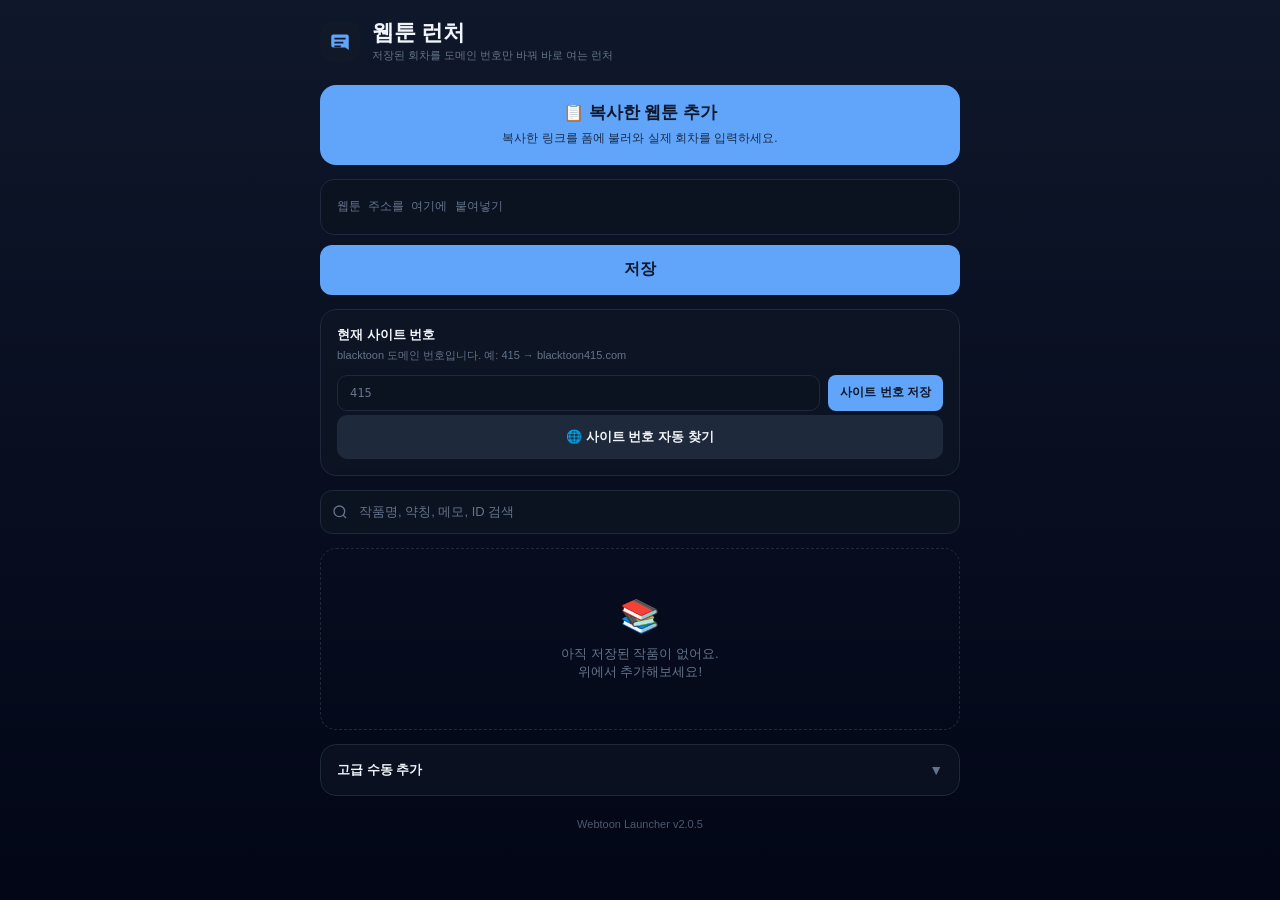
==== index.html @ 91437ad8 "Fix list to show displayEpisode instead of episodeId Co-authored-by: Cursor <cursoragent@cursor.com>" ====
<!doctype html>
<html lang="ko">
<head>
  <meta charset="utf-8" />
  <meta name="viewport" content="width=device-width, initial-scale=1, viewport-fit=cover" />
  <meta name="theme-color" content="#0f172a" />
  <meta name="apple-mobile-web-app-capable" content="yes" />
  <meta name="apple-mobile-web-app-status-bar-style" content="black-translucent" />
  <meta name="apple-mobile-web-app-title" content="웹툰 런처" />
  <title>웹툰 런처</title>
  <link rel="manifest" href="manifest.json" />
  <link rel="icon" href="icons/icon.svg" type="image/svg+xml" />
  <link rel="apple-touch-icon" href="icons/icon.svg" />
  <link rel="stylesheet" href="css/style.css" />
</head>
<body>
<div id="toasts"></div>
<div id="updateBanner" class="update-banner" hidden>
  <span>새 버전이 있어요.</span>
  <button type="button" class="update-banner-btn" onclick="handleApplyUpdate()">업데이트</button>
</div>
<div class="wrap">

  <!-- Header -->
  <div class="header">
    <div class="header-icon">
      <svg xmlns="http://www.w3.org/2000/svg" viewBox="0 0 512 512">
        <rect width="512" height="512" rx="110" fill="#111827"/>
        <path d="M132 120h248a36 36 0 0 1 36 36v244l-64-42H132a36 36 0 0 1-36-36V156a36 36 0 0 1 36-36z" fill="#60a5fa"/>
        <path d="M154 180h204v32H154zm0 70h164v32H154zm0 70h116v32H154z" fill="#0f172a"/>
      </svg>
    </div>
    <div>
      <h1>웹툰 런처</h1>
      <p>저장된 회차를 도메인 번호만 바꿔 바로 여는 런처</p>
    </div>
  </div>

  <!-- Clipboard import (optional auto) -->
  <button type="button" class="clipboard-import-btn" onclick="handleClipboardImport()">
    <span class="clipboard-import-label">📋 복사한 웹툰 추가</span>
    <span class="clipboard-import-desc">복사한 링크를 폼에 불러와 실제 회차를 입력하세요.</span>
  </button>

  <!-- Paste import (primary for iPhone Safari) -->
  <div class="paste-import">
    <input
      id="pasteUrl"
      class="paste-import-input mono"
      type="url"
      inputmode="url"
      autocapitalize="off"
      autocorrect="off"
      spellcheck="false"
      placeholder="웹툰 주소를 여기에 붙여넣기"
    />
    <button type="button" class="paste-import-btn btn-primary" onclick="handlePasteSave()">저장</button>
  </div>

  <!-- Site number setting -->
  <div class="card">
    <div class="card-title">현재 사이트 번호</div>
    <div class="card-desc">blacktoon 도메인 번호입니다. 예: 415 → blacktoon415.com</div>
    <div class="split">
      <input id="siteNumber" class="mono" inputmode="numeric" placeholder="415" />
      <button class="btn-primary btn-sm" onclick="handleSaveSiteNumber()" style="flex-shrink:0;">사이트 번호 저장</button>
    </div>
    <div class="site-actions">
      <button type="button" id="autoFindBtn" class="btn-auto-find" onclick="handleAutoFindSiteNumber()">🌐 사이트 번호 자동 찾기</button>
    </div>
  </div>

  <!-- Search -->
  <div class="search-wrap">
    <svg viewBox="0 0 24 24" fill="none" stroke="currentColor" stroke-width="2"><circle cx="11" cy="11" r="8"/><line x1="21" y1="21" x2="16.65" y2="16.65"/></svg>
    <input id="search" placeholder="작품명, 약칭, 메모, ID 검색" oninput="render()" />
  </div>

  <!-- Saved works list -->
  <div id="list"></div>

  <!-- Advanced / manual section -->
  <div class="card">
    <div class="section-title-row" onclick="toggleAdvanced()">
      <div class="card-title" style="margin-bottom:0">고급 수동 추가</div>
      <span id="advancedArrow" style="color:var(--muted);font-size:14px;">▼</span>
    </div>
    <div class="advanced-content" id="advancedContent">
      <div style="display:flex;flex-direction:column;gap:14px;margin-top:12px;">
        <!-- Manual add / edit form -->
        <div id="formCard">
          <div class="card-title" id="formTitle" style="margin-bottom:8px">
            <svg width="14" height="14" viewBox="0 0 24 24" fill="none" stroke="currentColor" stroke-width="2" style="color:var(--accent)"><circle cx="12" cy="12" r="10"/><line x1="12" y1="8" x2="12" y2="16"/><line x1="8" y1="12" x2="16" y2="12"/></svg>
            새 작품 추가
          </div>
          <div style="display:flex;flex-direction:column;gap:12px;">
            <div class="field">
              <label>웹툰 URL 붙여넣기</label>
              <div class="split">
                <input id="urlInput" class="mono" placeholder="https://blacktoon415.com/webtoons/17731/1621901.html" />
                <button class="btn-secondary btn-sm" onclick="handleParseUrl()" style="flex-shrink:0;white-space:nowrap;">분석</button>
              </div>
            </div>
            <div class="row2">
              <div class="field"><label>작품명</label><input id="fTitle" placeholder="예: 화산귀환" /></div>
              <div class="field"><label>약칭 (2~4글자)</label><input id="fNickname" maxlength="4" placeholder="예: 화귀" /></div>
            </div>
            <div class="row2">
              <div class="field"><label>카테고리</label><input id="fCategory" class="mono" placeholder="webtoons" /></div>
              <div class="field"><label>도메인</label><input id="fDomain" class="mono" placeholder="blacktoon415.com" /></div>
            </div>
            <div class="row2">
              <div class="field"><label>작품 ID</label><input id="fWorkId" class="mono" placeholder="17731" /></div>
              <div class="field"><label>회차 ID</label><input id="fEpisodeId" class="mono" placeholder="1621901" /></div>
            </div>
            <div class="field">
              <label>실제 회차</label>
              <input id="fDisplayEpisode" placeholder="예: 82화" />
            </div>
            <div class="field"><label>메모</label><textarea id="fMemo" placeholder="예: 메모"></textarea></div>
            <div class="btn-row">
              <button class="btn-primary" id="saveBtn" onclick="handleSave()">저장</button>
              <button class="btn-ghost" onclick="resetForm()">초기화</button>
            </div>
          </div>
        </div>

        <!-- Tools -->
        <div class="tools">
          <div class="card" style="padding:12px;">
            <div class="card-title">새 도메인 일괄 적용</div>
            <div class="split">
              <input id="bulkDomain" class="mono" placeholder="blacktoon415.com" />
              <button class="btn-primary btn-sm" onclick="handleBulkDomain()" style="flex-shrink:0;">적용</button>
            </div>
          </div>
          <div class="card" style="padding:12px;">
            <div class="card-title">데이터 관리</div>
            <div class="btn-row">
              <button class="btn-secondary btn-sm" onclick="handleBackup()">JSON 백업</button>
              <button class="btn-secondary btn-sm btn-file">
                복원
                <input type="file" accept="application/json" onchange="handleRestore(event)" />
              </button>
              <button class="btn-danger btn-sm" onclick="handleClearAll()">전체 삭제</button>
            </div>
          </div>
        </div>

        <!-- iPhone shortcut -->
        <div>
          <div class="section-title-row" onclick="toggleShortcut()">
            <div class="card-title" style="margin-bottom:0">iPhone 단축어로 자동 저장</div>
            <span id="shortcutArrow" style="color:var(--muted);font-size:14px;">▼</span>
          </div>
          <div style="font-size:11px;color:var(--muted);margin-top:3px;">Safari 공유 버튼 한 번으로 현재 회차를 자동 기록</div>
          <div class="shortcut-content" id="shortcutContent">
            <div style="margin-top:12px;font-size:12px;color:var(--muted);display:flex;flex-direction:column;gap:8px;">
              <div class="code-block" id="shortcutUrl">로딩 중...</div>
              <div class="info-box">기존 작품이면 회차만 업데이트되고, 신규 작품은 webtoons-작품ID로 자동 저장됩니다.</div>
              <button class="btn-secondary btn-sm" style="align-self:flex-start;" onclick="copyShortcutUrl()">단축어 URL 복사</button>
            </div>
          </div>
        </div>
      </div>
    </div>
  </div>

  <footer class="app-footer">Webtoon Launcher v2.0.5</footer>

</div><!-- /wrap -->

<script type="module" src="js/app.js"></script>
</body>
</html>
---- css/style.css ----
:root {
  --bg: #0f172a;
  --bg2: #020617;
  --card: #111827;
  --card2: rgba(17,24,39,0.5);
  --border: #1e293b;
  --muted: #64748b;
  --text: #f1f5f9;
  --accent: #60a5fa;
  --accent-dim: rgba(96,165,250,0.15);
  --accent-border: rgba(96,165,250,0.25);
  --input: #0b1220;
  --ok: #34d399;
  --ok-bg: rgba(6,78,59,0.4);
  --ok-border: rgba(52,211,153,0.3);
  --info-bg: rgba(23,37,84,0.4);
  --info-border: rgba(96,165,250,0.3);
  --danger: #fb7185;
  --danger-bg: rgba(136,19,55,0.15);
}
* { box-sizing: border-box; margin: 0; padding: 0; }

body {
  background: linear-gradient(180deg, var(--bg) 0%, var(--bg2) 100%);
  color: var(--text);
  font-family: -apple-system, BlinkMacSystemFont, "Segoe UI", sans-serif;
  min-height: 100vh;
  padding: calc(env(safe-area-inset-top) + 16px) 16px calc(env(safe-area-inset-bottom) + 32px);
}

.wrap { max-width: 640px; margin: 0 auto; display: flex; flex-direction: column; gap: 14px; }

/* Header */
.header { display: flex; align-items: center; gap: 12px; padding: 4px 0 8px; }
.header-icon {
  width: 40px; height: 40px; border-radius: 12px; background: #111827;
  display: flex; align-items: center; justify-content: center; flex-shrink: 0;
}
.header-icon svg { width: 28px; height: 28px; }
.header h1 { font-size: 22px; font-weight: 700; letter-spacing: -0.3px; line-height: 1.2; }
.header p { font-size: 11px; color: var(--muted); margin-top: 2px; }

/* Clipboard import */
.clipboard-import-btn {
  width: 100%;
  min-height: 72px;
  padding: 18px 20px;
  border-radius: 16px;
  background: var(--accent);
  color: #0f172a;
  border: none;
  display: flex;
  flex-direction: column;
  align-items: center;
  justify-content: center;
  gap: 6px;
  cursor: pointer;
  -webkit-tap-highlight-color: transparent;
  transition: opacity .15s;
}
.clipboard-import-btn:active { opacity: 0.8; }
.clipboard-import-label { font-size: 17px; font-weight: 700; line-height: 1.2; }
.clipboard-import-desc { font-size: 12px; font-weight: 500; opacity: 0.85; text-align: center; line-height: 1.4; }

/* Paste import (iPhone-friendly) */
.paste-import {
  display: flex;
  flex-direction: column;
  gap: 10px;
}
.paste-import-input {
  min-height: 56px;
  font-size: 15px;
  padding: 14px 16px;
  border-radius: 14px;
  line-height: 1.35;
}
.paste-import-btn {
  min-height: 50px;
  font-size: 16px;
  font-weight: 700;
  border-radius: 12px;
}

/* Advanced collapsible */
.advanced-content { display: none; padding-top: 4px; }
.advanced-content.open { display: block; }

/* Card */
.card {
  background: var(--card2);
  border: 1px solid var(--border);
  border-radius: 16px;
  padding: 16px;
  backdrop-filter: blur(4px);
}
.card-title { font-size: 13px; font-weight: 600; margin-bottom: 4px; display: flex; align-items: center; gap: 6px; }
.card-desc { font-size: 11px; color: var(--muted); margin-bottom: 12px; }

/* Inputs */
input, textarea, select {
  background: var(--input);
  border: 1px solid var(--border);
  border-radius: 10px;
  color: var(--text);
  font-size: 13px;
  padding: 10px 12px;
  width: 100%;
  outline: none;
  font-family: inherit;
  -webkit-appearance: none;
}
input:focus, textarea:focus { border-color: var(--accent); }
input::placeholder, textarea::placeholder { color: var(--muted); }
input.mono { font-family: ui-monospace, monospace; font-size: 12px; }
textarea { min-height: 72px; resize: vertical; }

.field { display: flex; flex-direction: column; gap: 5px; }
.field label { font-size: 11px; color: var(--muted); font-weight: 500; }
.row2 { display: grid; grid-template-columns: 1fr 1fr; gap: 10px; }
.split { display: flex; gap: 8px; }
.split input { flex: 1; }

/* Buttons */
button {
  border: none; border-radius: 10px; cursor: pointer;
  font-family: inherit; font-size: 13px; font-weight: 500;
  display: inline-flex; align-items: center; justify-content: center; gap: 6px;
  transition: opacity .15s, background .15s;
  -webkit-tap-highlight-color: transparent;
}
button:active { opacity: 0.75; }
.btn-primary { background: var(--accent); color: #0f172a; font-weight: 700; padding: 11px 20px; }
.btn-secondary { background: #1e293b; color: var(--text); padding: 10px 14px; border: 1px solid var(--border); }
.btn-ghost { background: transparent; color: var(--muted); padding: 10px 14px; }
.btn-ghost:hover { color: var(--text); }
.btn-danger { background: transparent; color: var(--danger); padding: 10px 14px; }
.btn-sm { padding: 7px 12px; font-size: 12px; border-radius: 8px; }
.btn-file { position: relative; overflow: hidden; }
.btn-file input[type=file] { position: absolute; inset: 0; opacity: 0; cursor: pointer; width: 100%; height: 100%; }

/* Launch buttons (form/tools) */
.launch-grid { display: grid; grid-template-columns: 1fr 1.3fr 1fr; gap: 8px; margin: 10px 0 6px; }
.launch-btn {
  height: 52px; border-radius: 12px; flex-direction: column; gap: 2px;
  font-size: 11px; font-weight: 500; border: 1px solid var(--border);
}
.launch-btn.current { background: var(--accent); color: #0f172a; border-color: var(--accent); font-weight: 700; }
.launch-btn.side { background: rgba(17,24,39,0.7); color: var(--muted); }
.launch-btn.side:disabled { opacity: 0.3; cursor: not-allowed; }
.launch-icon { font-size: 16px; }

/* Compact bookmark list */
#list { display: flex; flex-direction: column; gap: 6px; }

.bm-row {
  display: flex;
  align-items: center;
  gap: 8px;
  min-height: 48px;
  padding: 2px 8px 2px 2px;
  background: var(--card);
  border: 1px solid var(--border);
  border-radius: 12px;
  transition: border-color .15s;
}
.bm-row:active { border-color: rgba(96,165,250,0.35); }

.bm-badge {
  width: 44px;
  height: 44px;
  border-radius: 10px;
  flex-shrink: 0;
  display: flex;
  align-items: center;
  justify-content: center;
  font-size: 17px;
  font-weight: 700;
  color: #fff;
  text-transform: uppercase;
}

.bm-info {
  flex: 1;
  min-width: 0;
  display: flex;
  flex-direction: column;
  gap: 1px;
}
.bm-title {
  font-size: 14px;
  font-weight: 600;
  white-space: nowrap;
  overflow: hidden;
  text-overflow: ellipsis;
  line-height: 1.25;
}
.bm-ep {
  font-size: 11px;
  color: var(--muted);
  line-height: 1.2;
  background: none;
  border: none;
  padding: 0;
  margin: 0;
  text-align: left;
  font-family: inherit;
  width: 100%;
  white-space: nowrap;
  overflow: hidden;
  text-overflow: ellipsis;
}
.bm-ep-tap { cursor: pointer; -webkit-tap-highlight-color: transparent; }
.bm-ep-tap:active { color: var(--accent); }
.bm-ep-empty { font-style: italic; opacity: 0.85; }

.bm-open {
  flex-shrink: 0;
  height: 34px;
  padding: 0 10px;
  border-radius: 8px;
  background: var(--accent);
  color: #0f172a;
  font-size: 11px;
  font-weight: 700;
  border: none;
  white-space: nowrap;
}

.bm-site-plus {
  flex-shrink: 0;
  height: 34px;
  padding: 0 8px;
  border-radius: 8px;
  background: rgba(17,24,39,0.85);
  color: var(--muted);
  font-size: 10px;
  font-weight: 600;
  border: 1px solid var(--border);
  white-space: nowrap;
}

.bm-icons {
  display: flex;
  align-items: center;
  gap: 2px;
  flex-shrink: 0;
}
.bm-icon {
  background: transparent;
  border: none;
  padding: 4px;
  border-radius: 6px;
  color: var(--muted);
  font-size: 14px;
  line-height: 1;
  min-width: 28px;
  min-height: 28px;
}
.bm-icon.active { color: #fbbf24; }
.bm-icon.del:active { color: var(--danger); }

/* Site settings */
.site-actions { display: flex; flex-direction: column; gap: 8px; margin-top: 4px; }
.btn-auto-find {
  width: 100%;
  min-height: 44px;
  background: #1e293b;
  color: var(--text);
  border: 1px solid var(--border);
  border-radius: 10px;
  font-size: 13px;
  font-weight: 600;
}
.btn-auto-find:disabled { opacity: 0.6; cursor: wait; }

/* App footer & update banner */
.app-footer {
  text-align: center;
  font-size: 11px;
  color: var(--muted);
  padding: 8px 0 4px;
  opacity: 0.75;
}

.update-banner {
  position: fixed;
  left: 50%;
  bottom: calc(env(safe-area-inset-bottom) + 12px);
  transform: translateX(-50%);
  z-index: 998;
  display: flex;
  align-items: center;
  gap: 10px;
  padding: 10px 14px;
  border-radius: 12px;
  background: var(--info-bg);
  border: 1px solid var(--info-border);
  color: #93c5fd;
  font-size: 13px;
  font-weight: 500;
  box-shadow: 0 4px 24px rgba(0, 0, 0, 0.45);
  backdrop-filter: blur(8px);
  max-width: calc(100% - 32px);
  width: max-content;
}
.update-banner[hidden] { display: none !important; }
.update-banner-btn {
  flex-shrink: 0;
  height: 32px;
  padding: 0 12px;
  border-radius: 8px;
  background: var(--accent);
  color: #0f172a;
  font-size: 12px;
  font-weight: 700;
  border: none;
}

/* Legacy card styles (tools/form) */
.bm-card {
  background: var(--card);
  border: 1px solid var(--border);
  border-radius: 16px;
  padding: 14px;
}
.bm-memo { font-size: 12px; color: rgba(241,245,249,0.8); background: rgba(255,255,255,0.04); border: 1px solid rgba(255,255,255,0.07); border-radius: 8px; padding: 8px 10px; word-break: break-word; white-space: pre-wrap; }

/* Search */
.search-wrap { position: relative; }
.search-wrap svg { position: absolute; left: 12px; top: 50%; transform: translateY(-50%); color: var(--muted); width: 16px; height: 16px; pointer-events: none; }
.search-wrap input { padding-left: 38px; height: 44px; border-radius: 12px; font-size: 13px; }

/* Toast */
#toasts { position: fixed; top: calc(env(safe-area-inset-top) + 12px); left: 50%; transform: translateX(-50%); z-index: 999; display: flex; flex-direction: column; gap: 6px; width: calc(100% - 32px); max-width: 400px; pointer-events: none; }
.toast {
  display: flex; align-items: center; gap: 8px;
  padding: 10px 14px; border-radius: 12px; font-size: 13px; font-weight: 500;
  box-shadow: 0 4px 24px rgba(0,0,0,0.5);
  animation: toastin .2s ease;
  backdrop-filter: blur(8px);
}
.toast.ok { background: var(--ok-bg); border: 1px solid var(--ok-border); color: #6ee7b7; }
.toast.info { background: var(--info-bg); border: 1px solid var(--info-border); color: #93c5fd; }
@keyframes toastin { from { opacity:0; transform:translateY(-8px); } to { opacity:1; transform:translateY(0); } }

/* Empty */
.empty { text-align: center; padding: 48px 0; color: var(--muted); font-size: 13px; border: 1px dashed var(--border); border-radius: 16px; }
.empty-icon { font-size: 32px; margin-bottom: 10px; }

/* Tools row */
.tools { display: grid; grid-template-columns: 1fr 1fr; gap: 12px; }
@media (max-width: 480px) { .tools { grid-template-columns: 1fr; } }

/* Shortcut guide */
.shortcut-content { display: none; padding-top: 4px; }
.shortcut-content.open { display: block; }
.code-block { background: rgba(255,255,255,0.05); border: 1px solid var(--border); border-radius: 8px; padding: 10px 12px; font-family: ui-monospace, monospace; font-size: 11px; color: var(--accent); word-break: break-all; margin: 6px 0; }
.info-box { background: var(--info-bg); border: 1px solid var(--info-border); border-radius: 8px; padding: 10px 12px; font-size: 11px; color: #93c5fd; margin-top: 8px; }
.steps { font-size: 12px; color: var(--muted); line-height: 1.8; padding-left: 16px; }
.steps li { margin-bottom: 2px; }
.steps strong { color: var(--text); }

.btn-row { display: flex; gap: 8px; flex-wrap: wrap; }

.section-title-row {
  display: flex; align-items: center; justify-content: space-between;
  cursor: pointer; user-select: none;
}
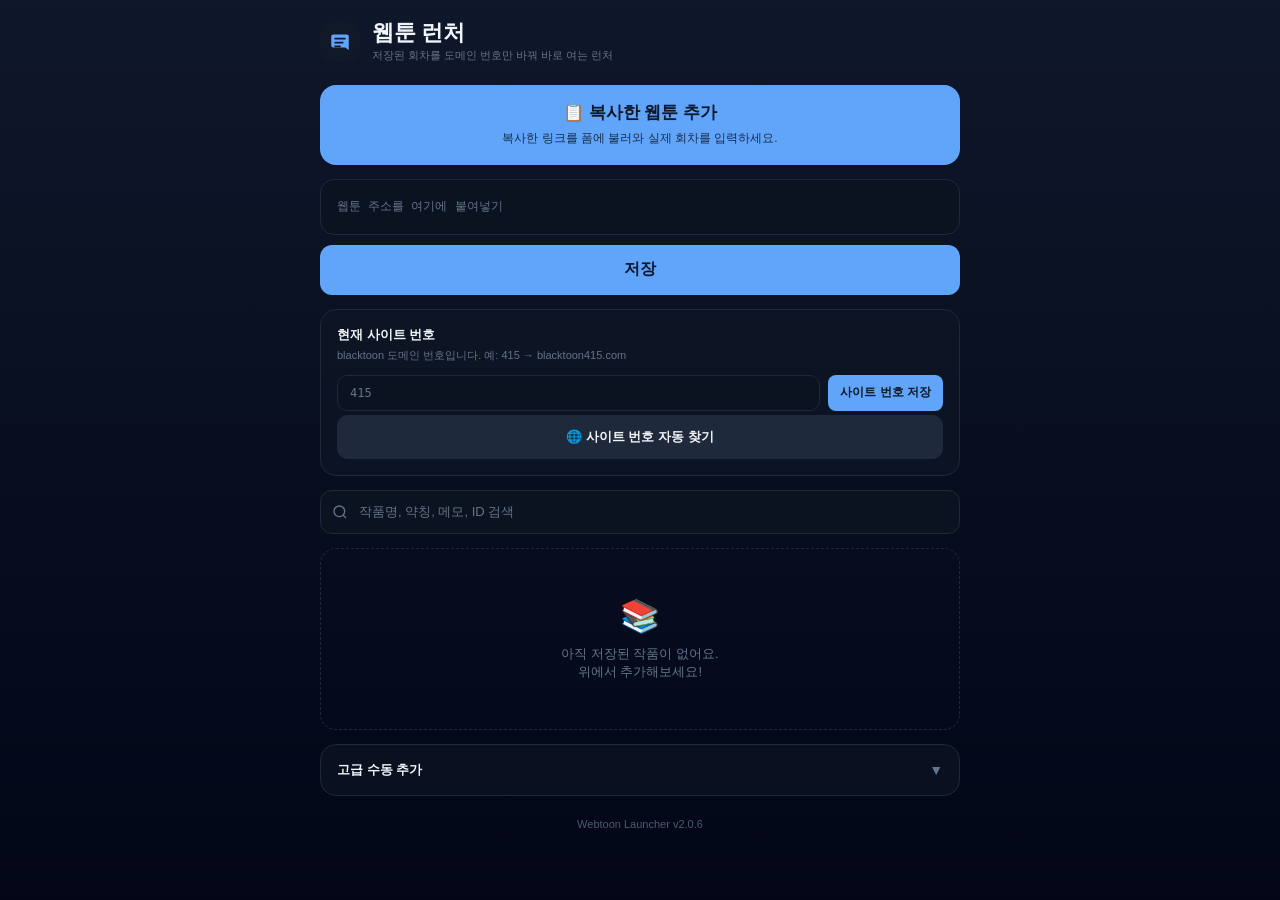
==== commit 5f1a6e43: "Fix episode list to use displayEpisode and bust module cache Co-authored-by: Cursor <cursoragent@cur" ====
--- a/index.html
+++ b/index.html
@@ -166,10 +166,10 @@
     </div>
   </div>
 
-  <footer class="app-footer">Webtoon Launcher v2.0.5</footer>
+  <footer class="app-footer">Webtoon Launcher v2.0.6</footer>
 
 </div><!-- /wrap -->
 
-<script type="module" src="js/app.js"></script>
+<script type="module" src="js/app.js?v=2.0.6"></script>
 </body>
 </html>
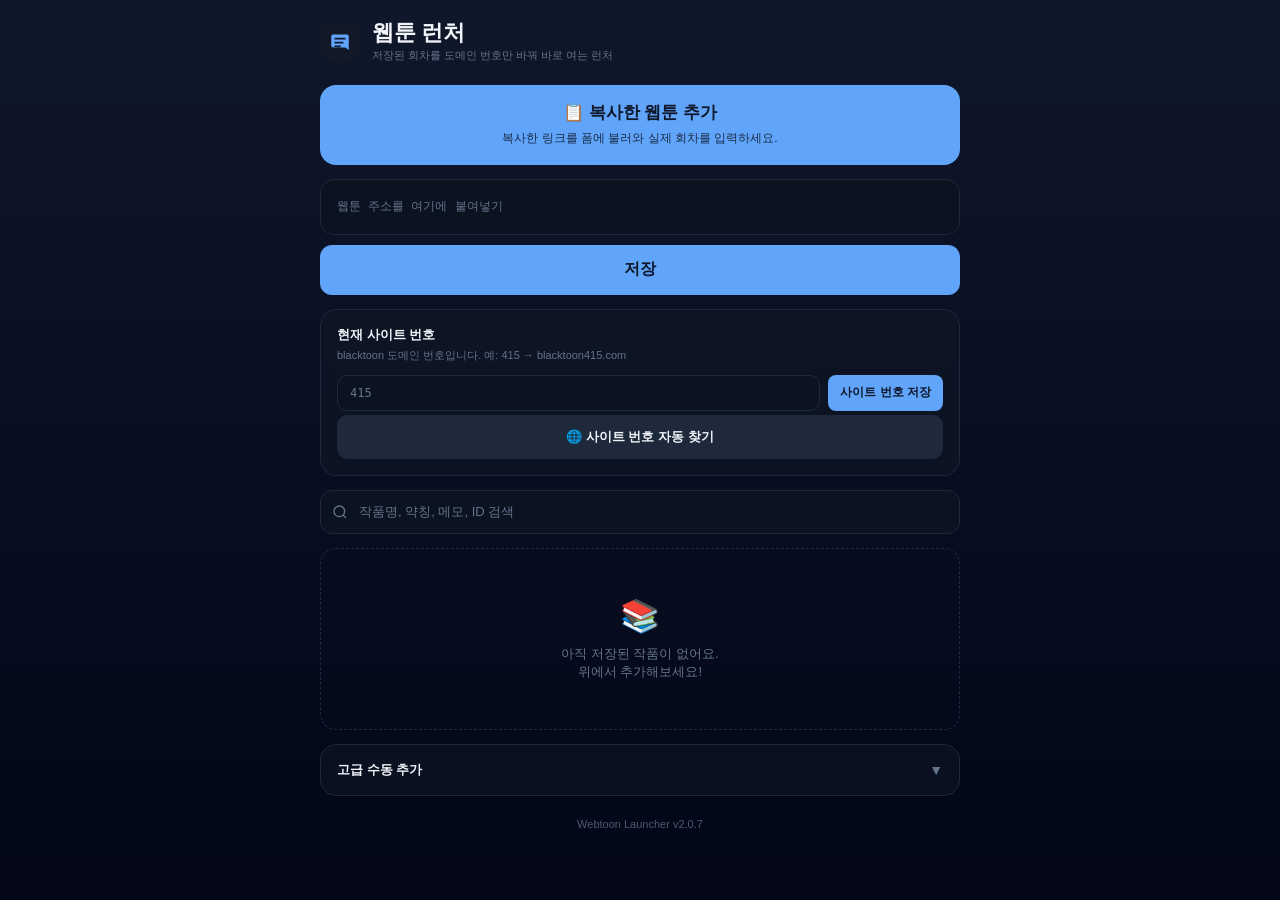
==== commit 3001a39d: "Replace site-plus button with episode edit button Co-authored-by: Cursor <cursoragent@cursor.com>" ====
--- a/index.html
+++ b/index.html
@@ -166,10 +166,10 @@
     </div>
   </div>
 
-  <footer class="app-footer">Webtoon Launcher v2.0.6</footer>
+  <footer class="app-footer">Webtoon Launcher v2.0.7</footer>
 
 </div><!-- /wrap -->
 
-<script type="module" src="js/app.js?v=2.0.6"></script>
+<script type="module" src="js/app.js?v=2.0.7"></script>
 </body>
 </html>
--- a/css/style.css
+++ b/css/style.css
@@ -227,16 +227,16 @@
   white-space: nowrap;
 }
 
-.bm-site-plus {
+.bm-ep-edit {
   flex-shrink: 0;
   height: 34px;
   padding: 0 8px;
   border-radius: 8px;
   background: rgba(17,24,39,0.85);
-  color: var(--muted);
+  color: var(--accent);
   font-size: 10px;
-  font-weight: 600;
-  border: 1px solid var(--border);
+  font-weight: 700;
+  border: 1px solid var(--accent-border);
   white-space: nowrap;
 }
 
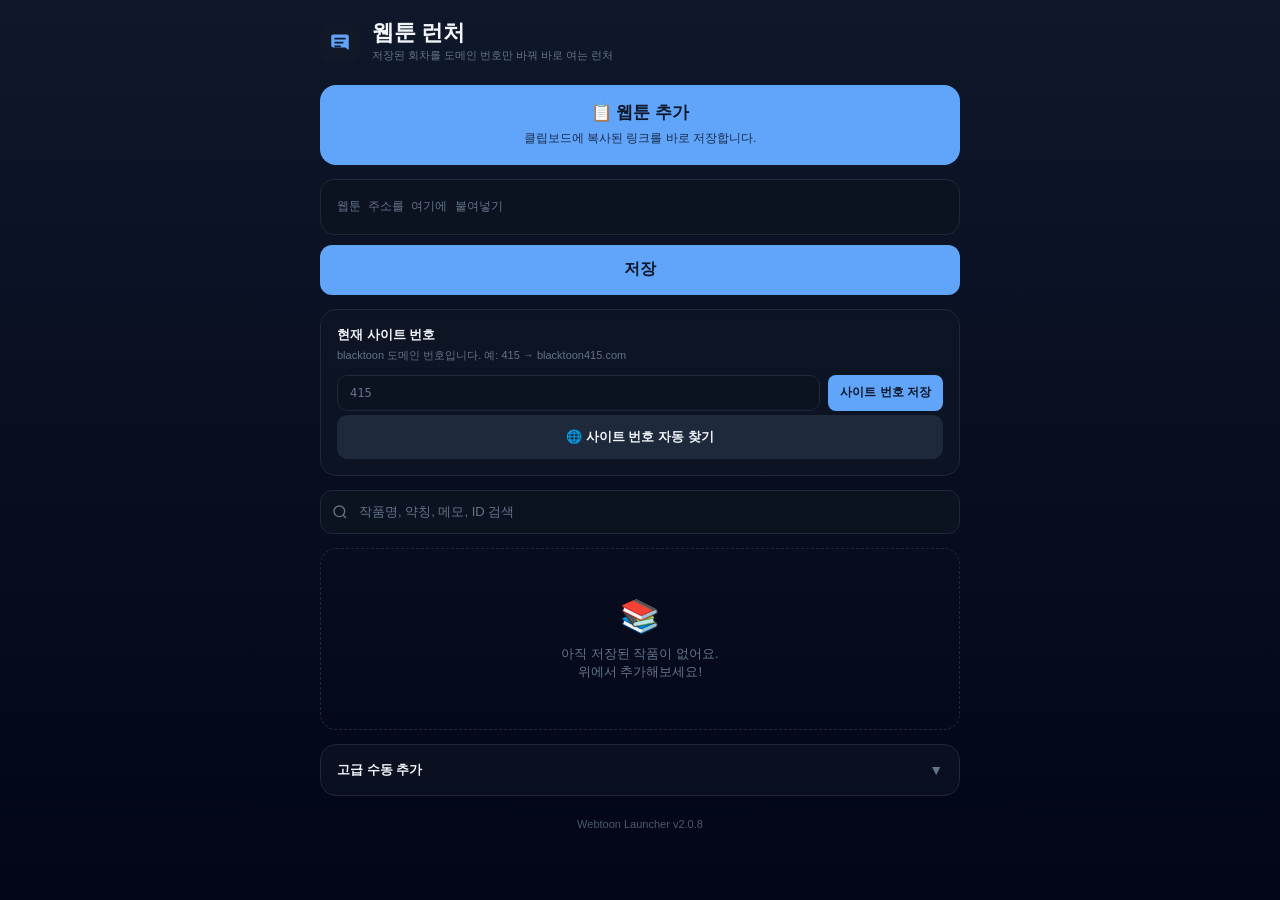
==== commit 10905fb1: "Auto-save webtoon from clipboard on add button tap Co-authored-by: Cursor <cursoragent@cursor.com>" ====
--- a/index.html
+++ b/index.html
@@ -36,10 +36,10 @@
     </div>
   </div>
 
-  <!-- Clipboard import (optional auto) -->
+  <!-- Webtoon add from clipboard -->
   <button type="button" class="clipboard-import-btn" onclick="handleClipboardImport()">
-    <span class="clipboard-import-label">📋 복사한 웹툰 추가</span>
-    <span class="clipboard-import-desc">복사한 링크를 폼에 불러와 실제 회차를 입력하세요.</span>
+    <span class="clipboard-import-label">📋 웹툰 추가</span>
+    <span class="clipboard-import-desc">클립보드에 복사된 링크를 바로 저장합니다.</span>
   </button>
 
   <!-- Paste import (primary for iPhone Safari) -->
@@ -166,10 +166,10 @@
     </div>
   </div>
 
-  <footer class="app-footer">Webtoon Launcher v2.0.7</footer>
+  <footer class="app-footer">Webtoon Launcher v2.0.8</footer>
 
 </div><!-- /wrap -->
 
-<script type="module" src="js/app.js?v=2.0.7"></script>
+<script type="module" src="js/app.js?v=2.0.8"></script>
 </body>
 </html>
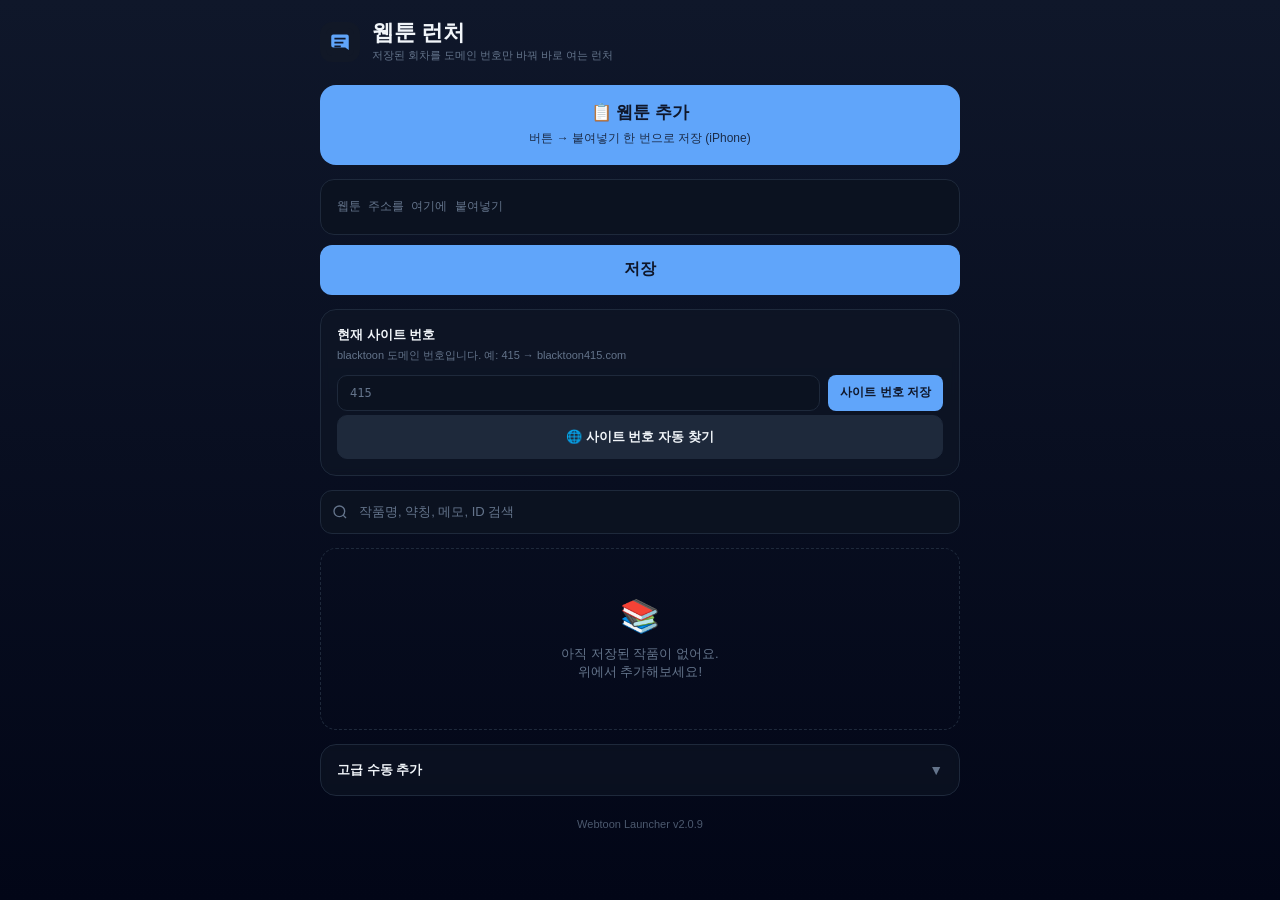
==== commit 3ef6d5fe: "Fix iPhone clipboard import with paste fallback flow Co-authored-by: Cursor <cursoragent@cursor.com>" ====
--- a/index.html
+++ b/index.html
@@ -37,9 +37,9 @@
   </div>
 
   <!-- Webtoon add from clipboard -->
-  <button type="button" class="clipboard-import-btn" onclick="handleClipboardImport()">
+  <button type="button" class="clipboard-import-btn">
     <span class="clipboard-import-label">📋 웹툰 추가</span>
-    <span class="clipboard-import-desc">클립보드에 복사된 링크를 바로 저장합니다.</span>
+    <span class="clipboard-import-desc">버튼 → 붙여넣기 한 번으로 저장 (iPhone)</span>
   </button>
 
   <!-- Paste import (primary for iPhone Safari) -->
@@ -157,7 +157,7 @@
           <div class="shortcut-content" id="shortcutContent">
             <div style="margin-top:12px;font-size:12px;color:var(--muted);display:flex;flex-direction:column;gap:8px;">
               <div class="code-block" id="shortcutUrl">로딩 중...</div>
-              <div class="info-box">기존 작품이면 회차만 업데이트되고, 신규 작품은 webtoons-작품ID로 자동 저장됩니다.</div>
+              <div class="info-box">URL 열기 방식이 iPhone에서 가장 확실합니다. 클립보드 복사만 하면 앱에서 <strong>웹툰 추가 → 붙여넣기</strong> 두 번이 필요할 수 있어요.</div>
               <button class="btn-secondary btn-sm" style="align-self:flex-start;" onclick="copyShortcutUrl()">단축어 URL 복사</button>
             </div>
           </div>
@@ -166,10 +166,10 @@
     </div>
   </div>
 
-  <footer class="app-footer">Webtoon Launcher v2.0.8</footer>
+  <footer class="app-footer">Webtoon Launcher v2.0.9</footer>
 
 </div><!-- /wrap -->
 
-<script type="module" src="js/app.js?v=2.0.8"></script>
+<script type="module" src="js/app.js?v=2.0.9"></script>
 </body>
 </html>
--- a/css/style.css
+++ b/css/style.css
@@ -81,6 +81,17 @@
   font-weight: 700;
   border-radius: 12px;
 }
+.paste-import-active .paste-import-input {
+  border-color: var(--accent);
+  box-shadow: 0 0 0 3px var(--accent-dim);
+}
+.paste-import-active .paste-import-btn {
+  animation: paste-pulse 1.2s ease-in-out infinite;
+}
+@keyframes paste-pulse {
+  0%, 100% { opacity: 1; }
+  50% { opacity: 0.75; }
+}
 
 /* Advanced collapsible */
 .advanced-content { display: none; padding-top: 4px; }
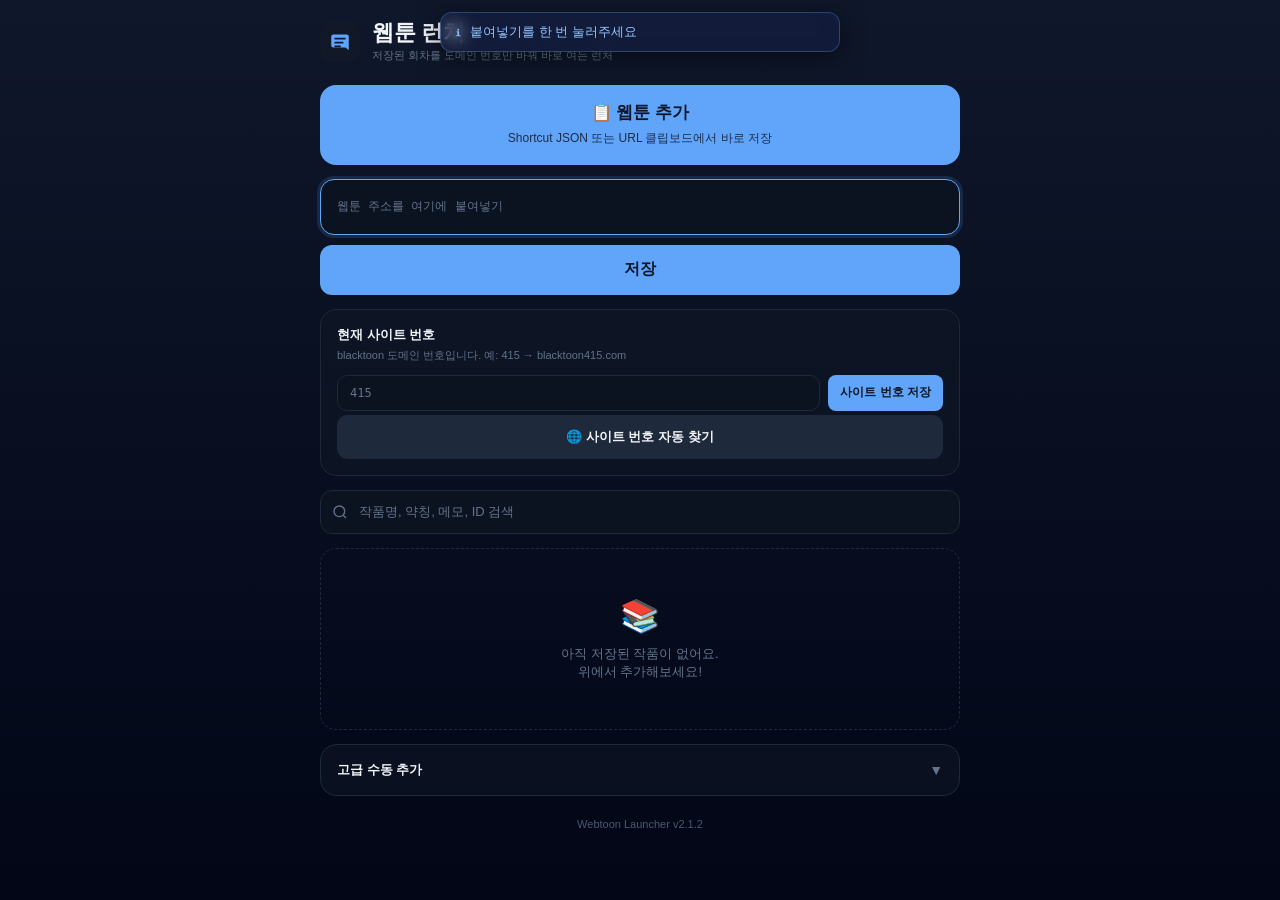
==== commit 78ce71ed: "Add Shortcut JSON clipboard import with title and episode parsing Co-authored-by: Cursor <cursoragen" ====
--- a/index.html
+++ b/index.html
@@ -39,7 +39,7 @@
   <!-- Webtoon add from clipboard -->
   <button type="button" class="clipboard-import-btn">
     <span class="clipboard-import-label">📋 웹툰 추가</span>
-    <span class="clipboard-import-desc">버튼 → 붙여넣기 한 번으로 저장 (iPhone)</span>
+    <span class="clipboard-import-desc">Shortcut JSON 또는 URL 클립보드에서 바로 저장</span>
   </button>
 
   <!-- Paste import (primary for iPhone Safari) -->
@@ -166,10 +166,10 @@
     </div>
   </div>
 
-  <footer class="app-footer">Webtoon Launcher v2.0.9</footer>
+  <footer class="app-footer">Webtoon Launcher v2.1.2</footer>
 
 </div><!-- /wrap -->
 
-<script type="module" src="js/app.js?v=2.0.9"></script>
+<script type="module" src="js/app.js?v=2.1.2"></script>
 </body>
 </html>
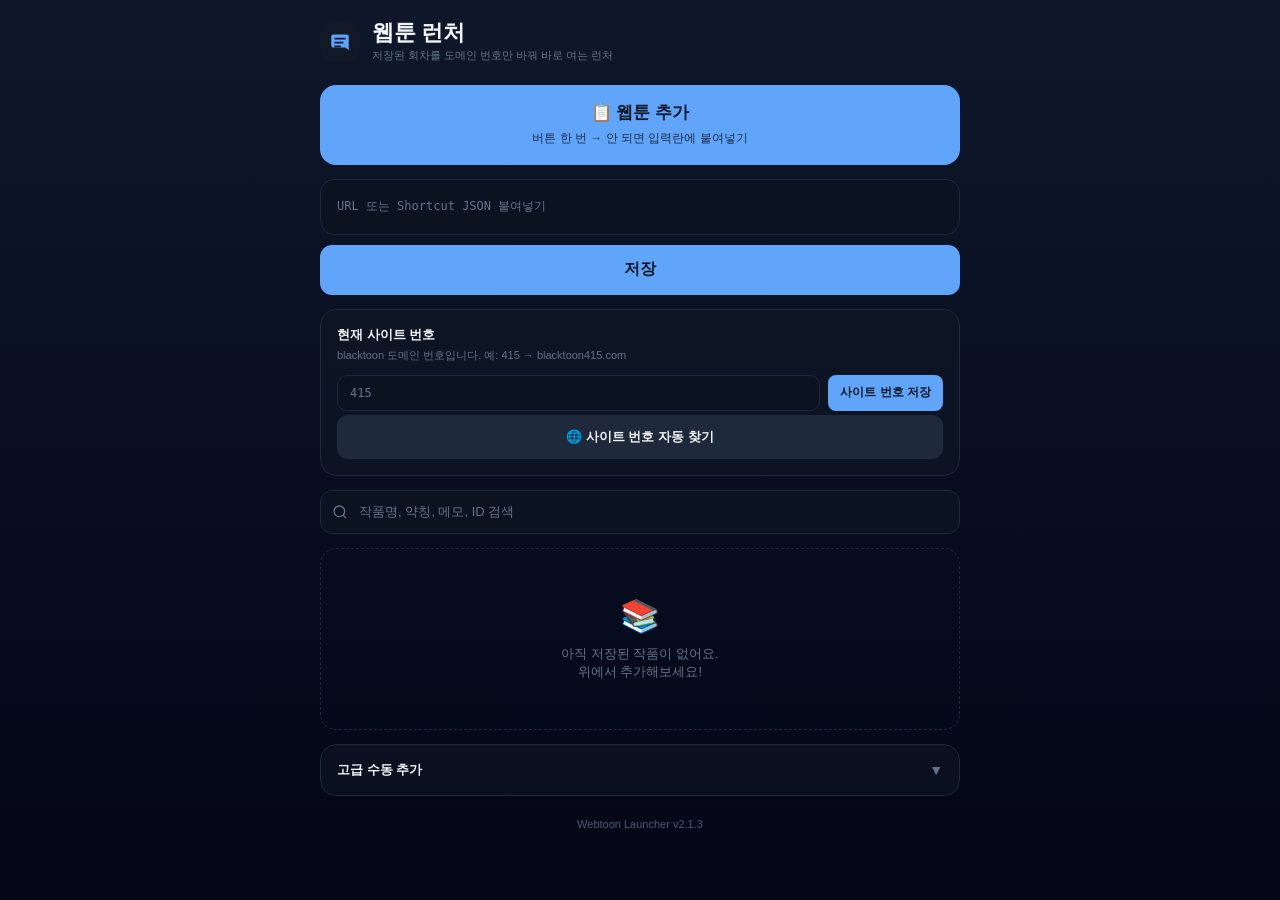
==== commit a8b02872: "Fix iPhone clipboard import and add wdata URL param Co-authored-by: Cursor <cursoragent@cursor.com>" ====
--- a/index.html
+++ b/index.html
@@ -39,20 +39,20 @@
   <!-- Webtoon add from clipboard -->
   <button type="button" class="clipboard-import-btn">
     <span class="clipboard-import-label">📋 웹툰 추가</span>
-    <span class="clipboard-import-desc">Shortcut JSON 또는 URL 클립보드에서 바로 저장</span>
+    <span class="clipboard-import-desc">버튼 한 번 → 안 되면 입력란에 붙여넣기</span>
   </button>
 
-  <!-- Paste import (primary for iPhone Safari) -->
+  <!-- Paste import (iPhone fallback) -->
   <div class="paste-import">
     <input
       id="pasteUrl"
       class="paste-import-input mono"
-      type="url"
-      inputmode="url"
+      type="text"
+      inputmode="text"
       autocapitalize="off"
       autocorrect="off"
       spellcheck="false"
-      placeholder="웹툰 주소를 여기에 붙여넣기"
+      placeholder="URL 또는 Shortcut JSON 붙여넣기"
     />
     <button type="button" class="paste-import-btn btn-primary" onclick="handlePasteSave()">저장</button>
   </div>
@@ -157,7 +157,7 @@
           <div class="shortcut-content" id="shortcutContent">
             <div style="margin-top:12px;font-size:12px;color:var(--muted);display:flex;flex-direction:column;gap:8px;">
               <div class="code-block" id="shortcutUrl">로딩 중...</div>
-              <div class="info-box">URL 열기 방식이 iPhone에서 가장 확실합니다. 클립보드 복사만 하면 앱에서 <strong>웹툰 추가 → 붙여넣기</strong> 두 번이 필요할 수 있어요.</div>
+              <div class="info-box">iPhone에서는 <strong>URL 열기</strong> 방식이 가장 확실합니다. 단축어에서 JSON을 만들고 <strong>wdata</strong> 파라미터로 앱을 열면 버튼 없이 자동 저장됩니다.</div>
               <button class="btn-secondary btn-sm" style="align-self:flex-start;" onclick="copyShortcutUrl()">단축어 URL 복사</button>
             </div>
           </div>
@@ -166,10 +166,10 @@
     </div>
   </div>
 
-  <footer class="app-footer">Webtoon Launcher v2.1.2</footer>
+  <footer class="app-footer">Webtoon Launcher v2.1.3</footer>
 
 </div><!-- /wrap -->
 
-<script type="module" src="js/app.js?v=2.1.2"></script>
+<script type="module" src="js/app.js?v=2.1.3"></script>
 </body>
 </html>
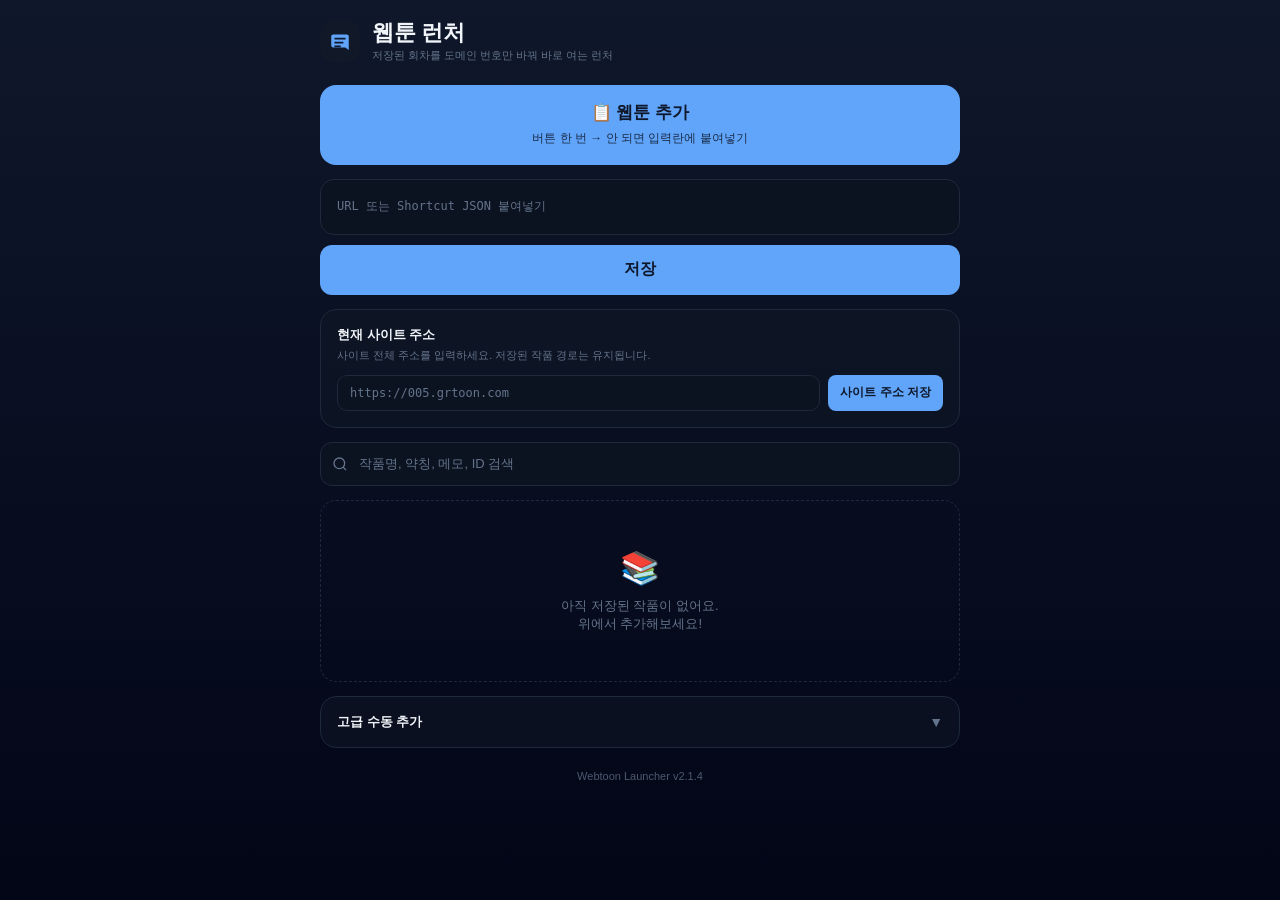
==== commit 6c1b1f7a: "Support configurable site base URL and preserve episode paths (v2.1.4)" ====
--- a/index.html
+++ b/index.html
@@ -59,14 +59,11 @@
 
   <!-- Site number setting -->
   <div class="card">
-    <div class="card-title">현재 사이트 번호</div>
-    <div class="card-desc">blacktoon 도메인 번호입니다. 예: 415 → blacktoon415.com</div>
+    <div class="card-title">현재 사이트 주소</div>
+    <div class="card-desc">사이트 전체 주소를 입력하세요. 저장된 작품 경로는 유지됩니다.</div>
     <div class="split">
-      <input id="siteNumber" class="mono" inputmode="numeric" placeholder="415" />
-      <button class="btn-primary btn-sm" onclick="handleSaveSiteNumber()" style="flex-shrink:0;">사이트 번호 저장</button>
-    </div>
-    <div class="site-actions">
-      <button type="button" id="autoFindBtn" class="btn-auto-find" onclick="handleAutoFindSiteNumber()">🌐 사이트 번호 자동 찾기</button>
+      <input id="siteNumber" class="mono" inputmode="url" placeholder="https://005.grtoon.com" />
+      <button class="btn-primary btn-sm" onclick="handleSaveSiteNumber()" style="flex-shrink:0;">사이트 주소 저장</button>
     </div>
   </div>
 
@@ -97,7 +94,7 @@
             <div class="field">
               <label>웹툰 URL 붙여넣기</label>
               <div class="split">
-                <input id="urlInput" class="mono" placeholder="https://blacktoon415.com/webtoons/17731/1621901.html" />
+                <input id="urlInput" class="mono" placeholder="https://005.grtoon.com/webtoons/17731/1621901.html" />
                 <button class="btn-secondary btn-sm" onclick="handleParseUrl()" style="flex-shrink:0;white-space:nowrap;">분석</button>
               </div>
             </div>
@@ -107,7 +104,7 @@
             </div>
             <div class="row2">
               <div class="field"><label>카테고리</label><input id="fCategory" class="mono" placeholder="webtoons" /></div>
-              <div class="field"><label>도메인</label><input id="fDomain" class="mono" placeholder="blacktoon415.com" /></div>
+              <div class="field"><label>도메인</label><input id="fDomain" class="mono" placeholder="005.grtoon.com" /></div>
             </div>
             <div class="row2">
               <div class="field"><label>작품 ID</label><input id="fWorkId" class="mono" placeholder="17731" /></div>
@@ -130,7 +127,7 @@
           <div class="card" style="padding:12px;">
             <div class="card-title">새 도메인 일괄 적용</div>
             <div class="split">
-              <input id="bulkDomain" class="mono" placeholder="blacktoon415.com" />
+              <input id="bulkDomain" class="mono" placeholder="005.grtoon.com" />
               <button class="btn-primary btn-sm" onclick="handleBulkDomain()" style="flex-shrink:0;">적용</button>
             </div>
           </div>
@@ -166,10 +163,10 @@
     </div>
   </div>
 
-  <footer class="app-footer">Webtoon Launcher v2.1.3</footer>
+  <footer class="app-footer">Webtoon Launcher v2.1.4</footer>
 
 </div><!-- /wrap -->
 
-<script type="module" src="js/app.js?v=2.1.3"></script>
+<script type="module" src="js/app.js?v=2.1.4"></script>
 </body>
 </html>
